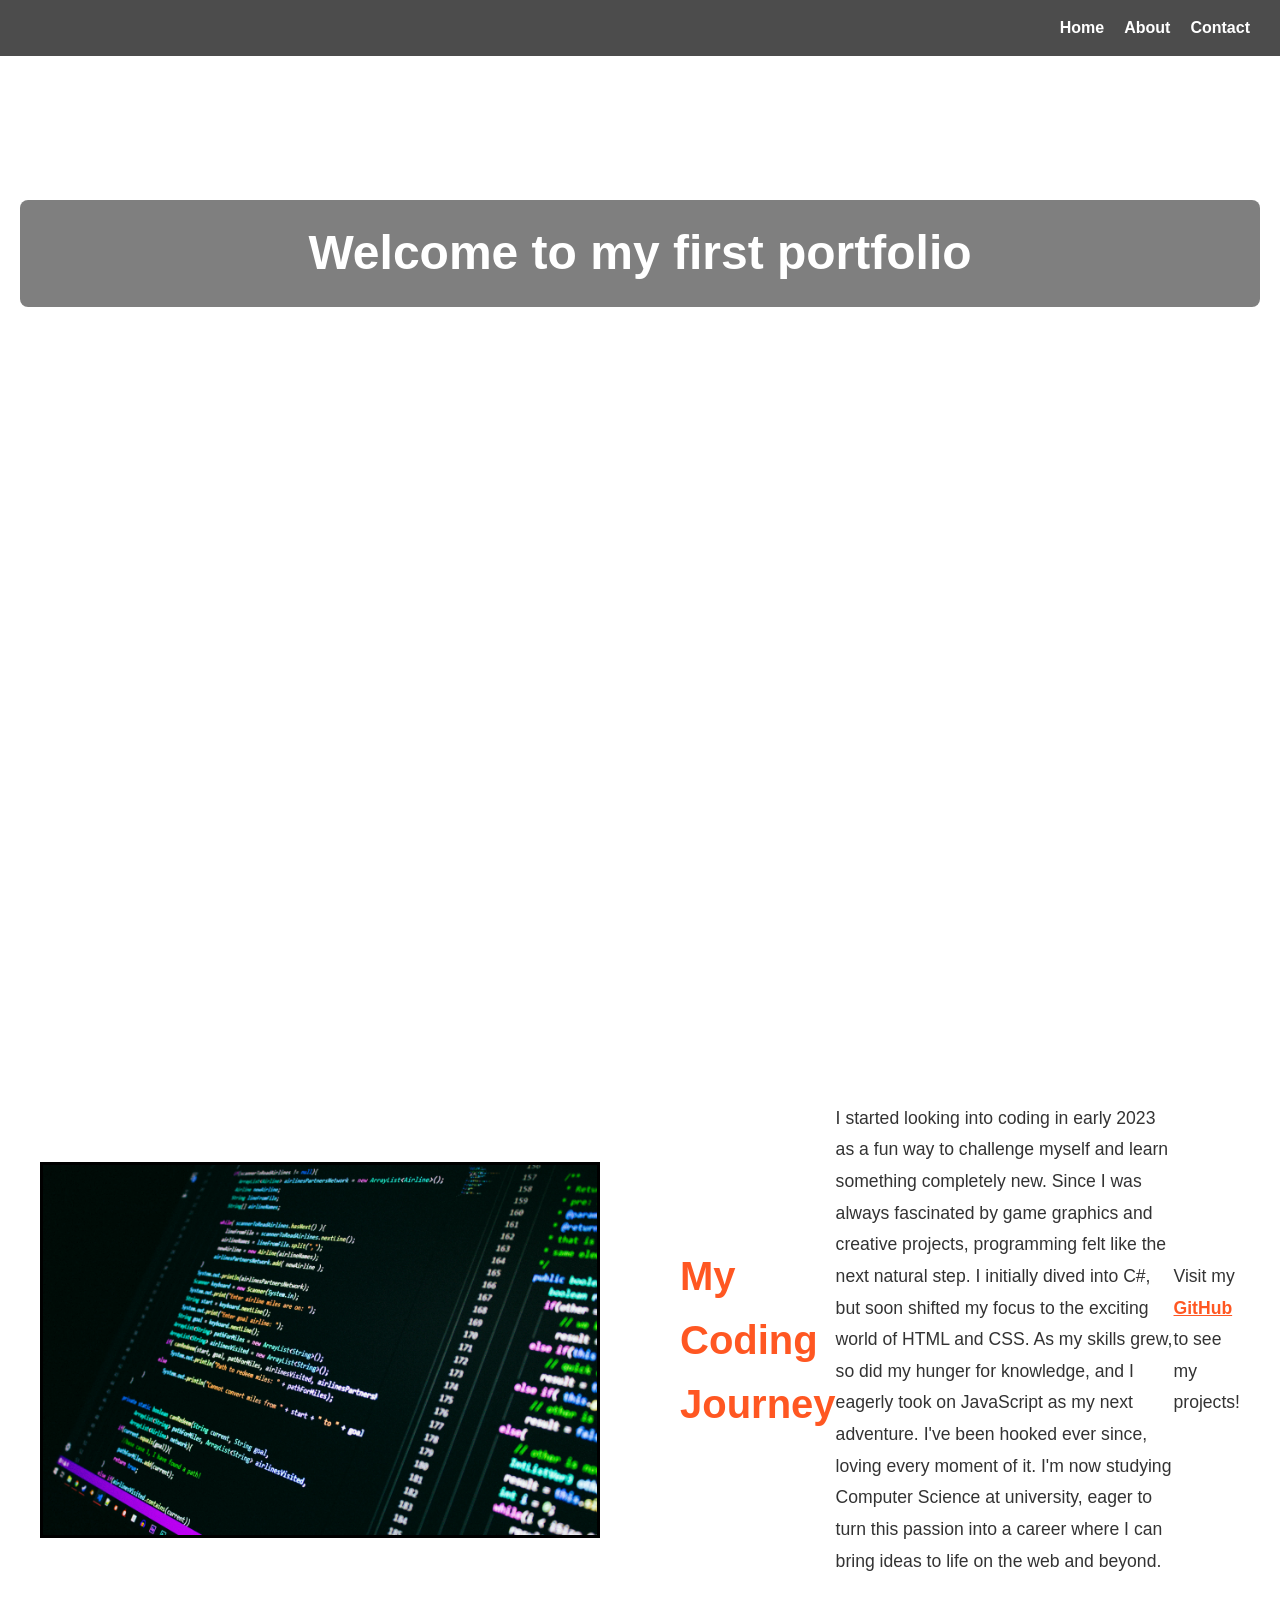
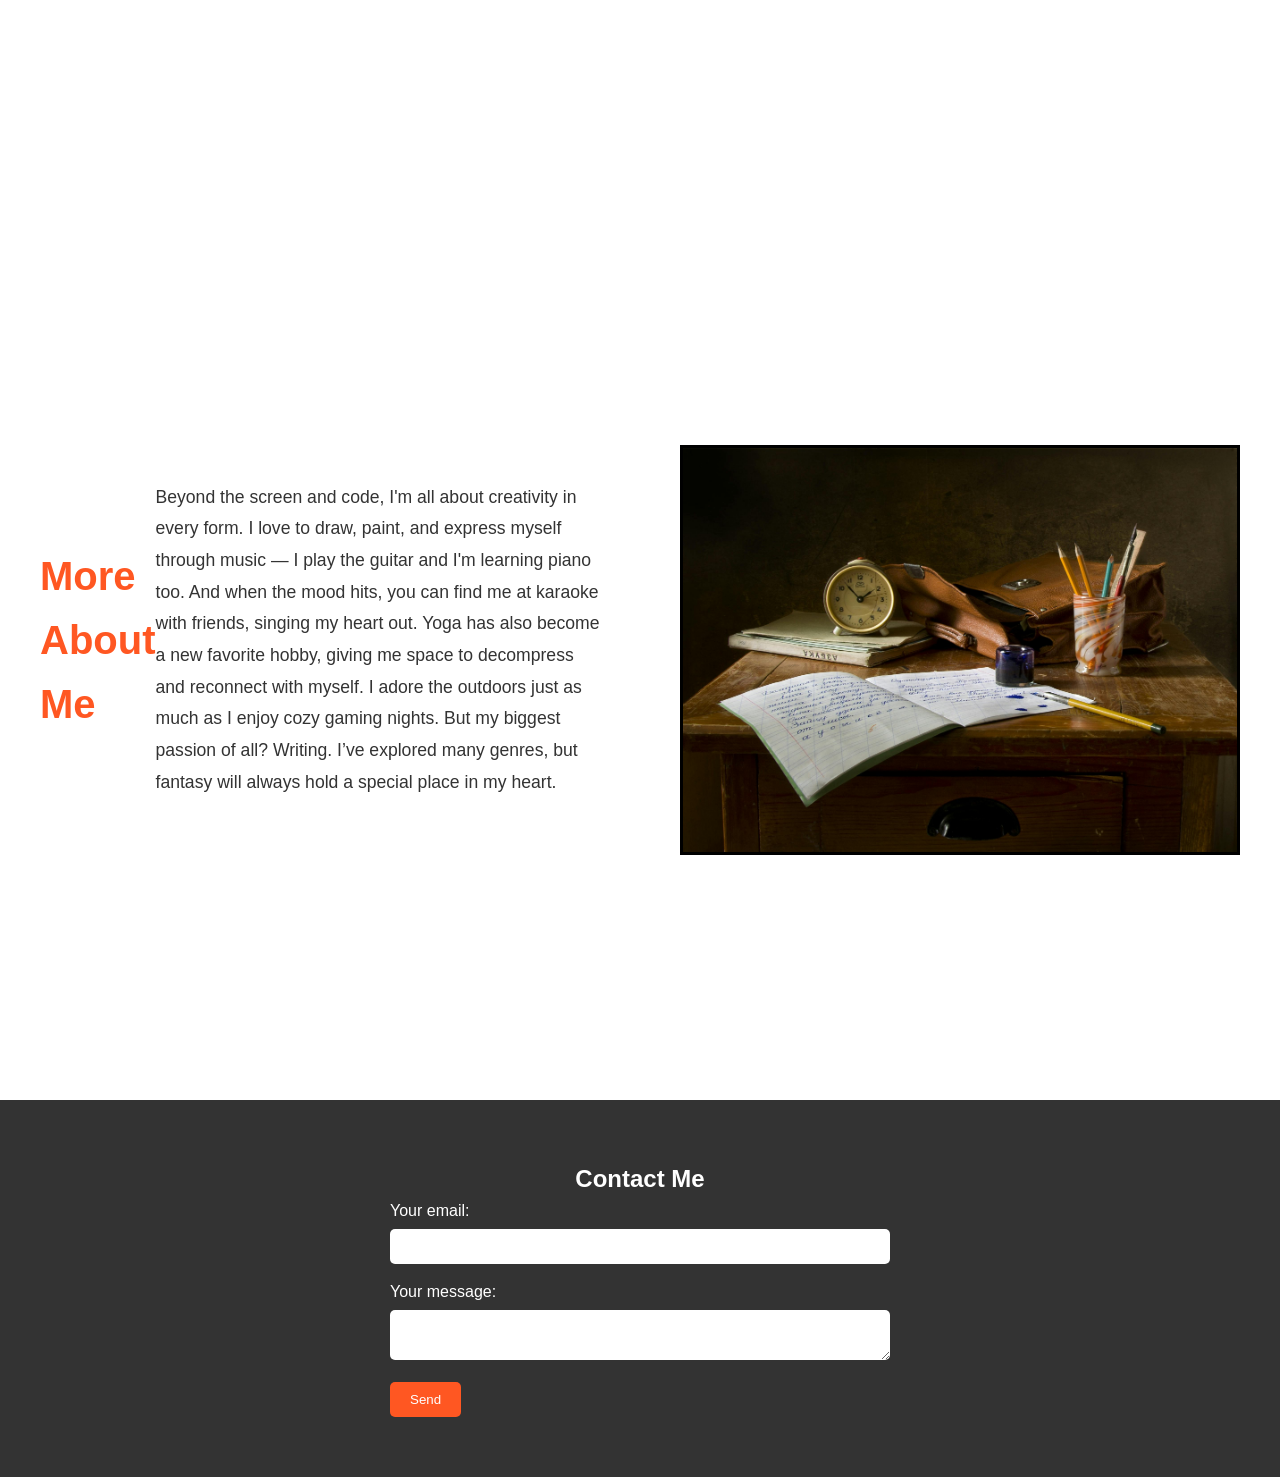
==== index.html @ 9cd6d91a "worked on project" ====
<!DOCTYPE html>
<html lang="en">
<head>
  <meta charset="UTF-8">
  <title>My Portfolio</title>
  <link rel="stylesheet" href="styles.css">
</head>
<body>

  <!-- NAV BAR -->
  <nav>
    <ul>
      <li><a href="#home">Home</a></li>
      <li><a href="#about">About</a></li>
      <li><a href="#contact">Contact</a></li>
    </ul>
  </nav>

  <!-- HERO VIDEO BANNER -->
  <section id="home" class="hero">
    <video autoplay muted loop id="bg-video">
      <source src="Animation/typing.mp4" type="video/mp4">
      Your browser does not support HTML5 video.
    </video>
    <div class="hero-content">
      <h1>Welcome to my first portfolio</h1>
    </div>
  </section>

  <!-- ABOUT CODING SECTION (Grid Style) -->
  <section id="about" class="grid-section">
    <div class="grid-item photo">
      <img src="Img/coding.jpg" alt="Coding Photo">
    </div>
    <div class="grid-item text">
      <h2>My Coding Journey</h2>
      <p>
        I started looking into coding in early 2023 as a fun way to challenge myself and learn something completely new.
        Since I was always fascinated by game graphics and creative projects, programming felt like the next natural step.
        I initially dived into C#, but soon shifted my focus to the exciting world of HTML and CSS. As my skills grew, so did my hunger for knowledge, and I eagerly took on JavaScript as my next adventure.
        I've been hooked ever since, loving every moment of it. I'm now studying Computer Science at university, eager to turn this passion into a career where I can bring ideas to life on the web and beyond.
      </p>
      <p>
        Visit my <a href="https://github.com/yourusername" target="_blank">GitHub</a> to see my projects!
      </p>
    </div>
  </section>

  <!-- ABOUT HOBBIES SECTION (Grid Style Reversed) -->
  <section class="grid-section reverse">
    <div class="grid-item text">
      <h2>More About Me</h2>
      <p>
        Beyond the screen and code, I'm all about creativity in every form.
        I love to draw, paint, and express myself through music — I play the guitar and I'm learning piano too.
        And when the mood hits, you can find me at karaoke with friends, singing my heart out.
        Yoga has also become a new favorite hobby, giving me space to decompress and reconnect with myself.
        I adore the outdoors just as much as I enjoy cozy gaming nights.
        But my biggest passion of all? Writing.
        I’ve explored many genres, but fantasy will always hold a special place in my heart.
      </p>
    </div>
    <div class="grid-item photo">
      <img src="Img/create.jpg" alt="Creative Hobbies Photo">
    </div>
  </section>

  <!-- CONTACT SECTION -->
  <section id="contact">
    <h2>Contact Me</h2>
    <form action="https://formspree.io/f/movdkzdz" method="POST">
      <label>
        Your email:
        <input type="email" name="email" required>
      </label>
      <label>
        Your message:
        <textarea name="message" required></textarea>
      </label>
      <button type="submit">Send</button>
    </form>
  </section>

</body>
</html>
---- styles.css ----
/* Base Reset & Typography */
* {
  margin: 0;
  padding: 0;
  box-sizing: border-box;
  font-family: 'Arial', sans-serif;
}

body {
  color: #333;
  line-height: 1.6;
}

/* Nav */
nav {
  background-color: rgba(0, 0, 0, 0.7);
  padding: 15px 30px;
  position: fixed;
  width: 100%;
  top: 0;
  z-index: 100;
}

nav ul {
  display: flex;
  list-style: none;
  justify-content: flex-end;
}

nav li {
  margin-left: 20px;
}

nav a {
  color: #fff;
  text-decoration: none;
  font-weight: bold;
}

nav a:hover {
  color: #FF5722;
}

/* Hero section with video */
.hero {
  position: relative;
  height: 100vh;
  overflow: hidden;
}

#bg-video {
  position: absolute;
  top: 0;
  left: 0;
  min-width: 100%;
  min-height: 100%;
  object-fit: cover;
  z-index: -1;
}

.hero-content {
  position: relative;
  z-index: 1;
  color: white;
  text-align: center;
  padding: 20px;
  margin-top: 20vh;
}

.hero-content h1 {
  font-size: 3em;
  background-color: rgba(0,0,0,0.5);
  padding: 15px 30px;
  border-radius: 8px;
}

/* Grid Section */
.grid-section {
  display: grid;
  grid-template-columns: 1fr 1fr;
  min-height: 100vh;
}

.grid-section.reverse {
  grid-template-columns: 1fr 1fr;
}

.grid-item {
  display: flex;
  align-items: center;
  justify-content: center;
  padding: 40px;
}

.grid-item.photo img {
  width: 100%;
  height: auto;
  object-fit: cover;
  border: 3px solid #000;
}

.grid-item.text {
  text-align: left;
}

.grid-item.text h2 {
  font-size: 2.5em;
  color: #FF5722;
  margin-bottom: 20px;
}

.grid-item.text p {
  font-size: 1.1em;
  line-height: 1.8;
  margin-bottom: 20px;
}

.grid-item.text a {
  color: #FF5722;
  font-weight: bold;
}

.grid-item.text a:hover {
  text-decoration: underline;
}

/* Contact Section */
#contact {
  padding: 60px 20px;
  background-color: #333;
  color: #fff;
  text-align: center;
}

#contact form {
  display: inline-block;
  text-align: left;
  max-width: 500px;
  width: 100%;
}

#contact label {
  display: block;
  margin-bottom: 15px;
}

#contact input,
#contact textarea {
  width: 100%;
  padding: 10px;
  margin-top: 5px;
  border: none;
  border-radius: 5px;
}

#contact button {
  padding: 10px 20px;
  background-color: #FF5722;
  color: white;
  border: none;
  border-radius: 5px;
  cursor: pointer;
}

#contact button:hover {
  background-color: #e64a19;
}
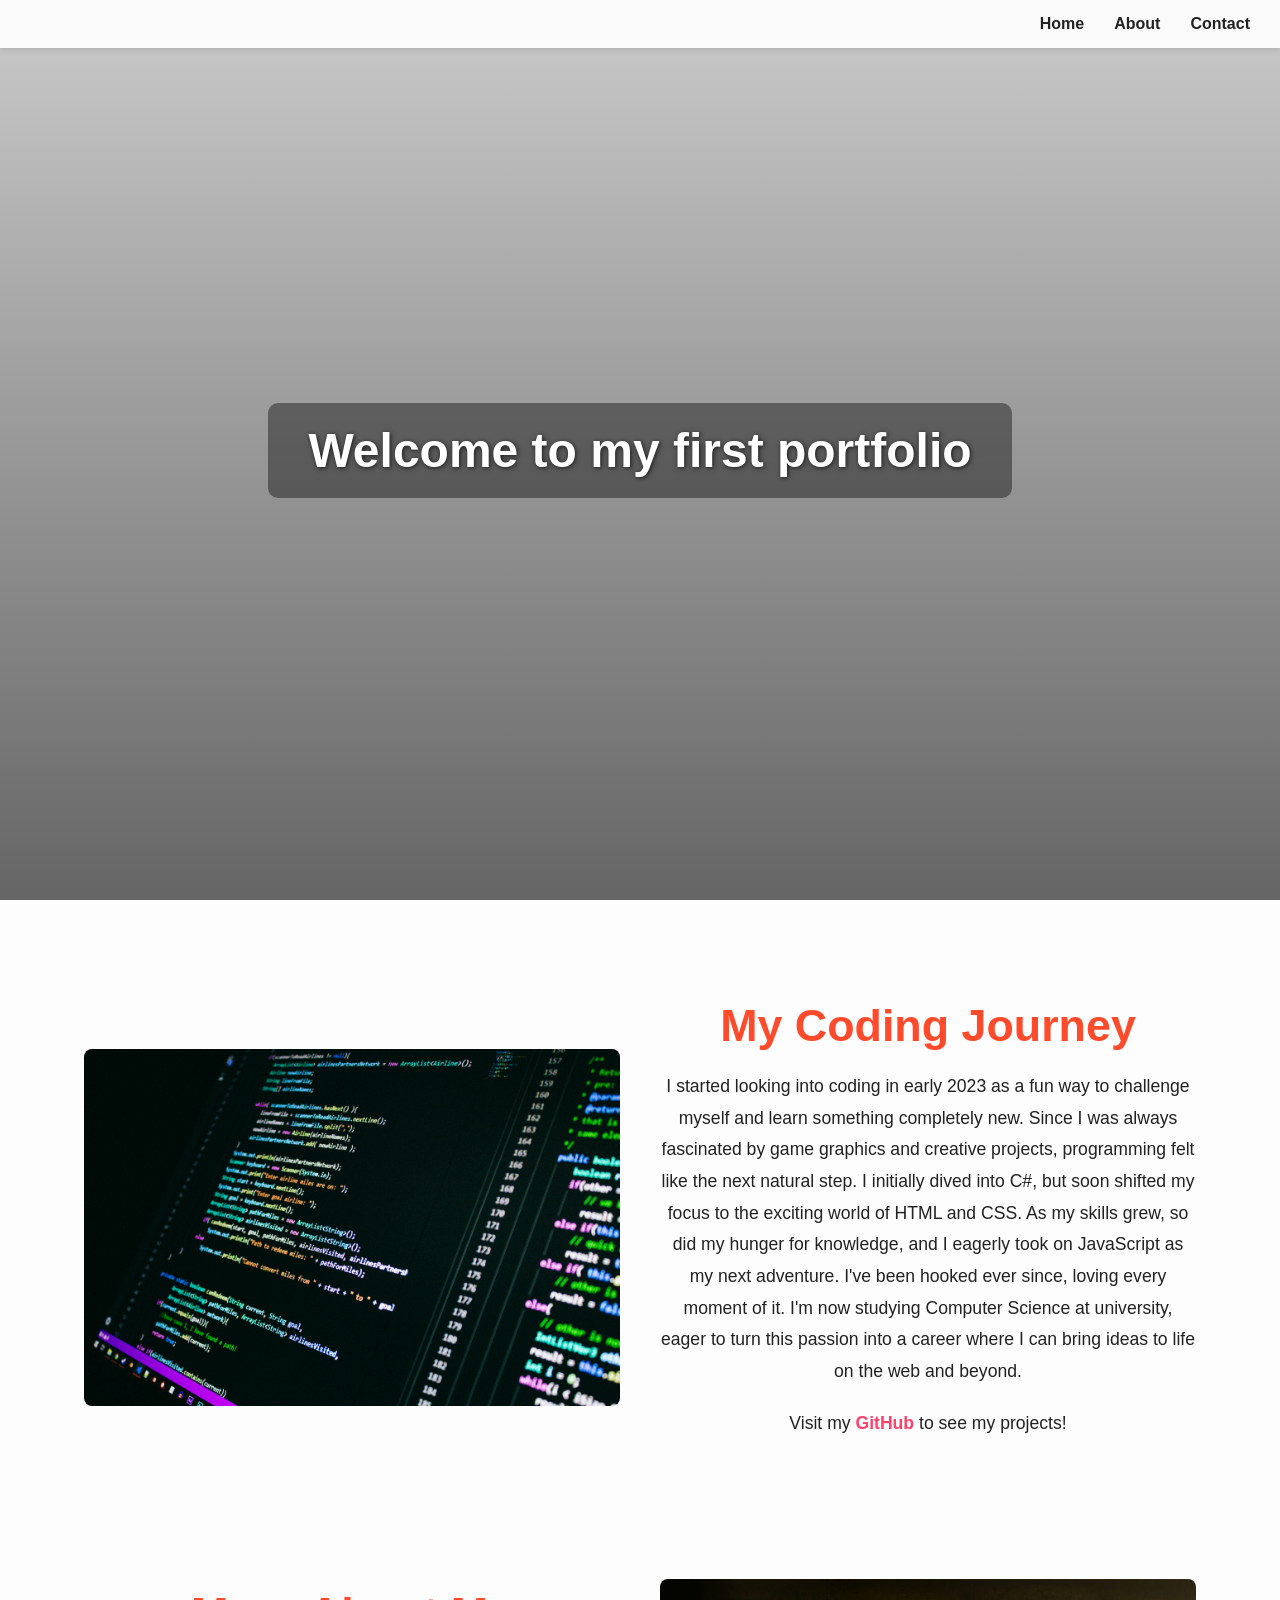
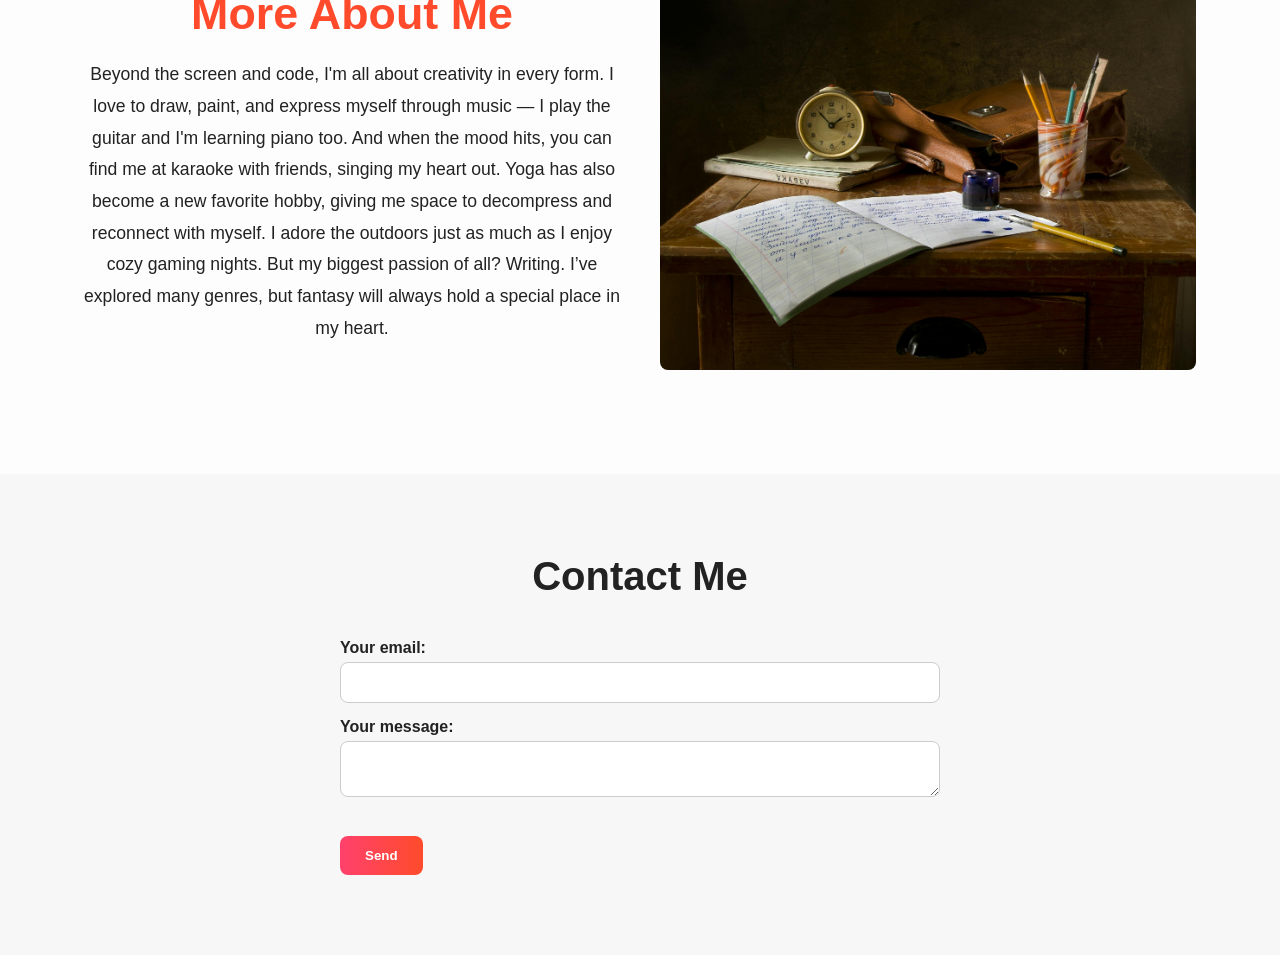
==== commit e5f6572f: "finished the project" ====
--- a/index.html
+++ b/index.html
@@ -1,9 +1,9 @@
 <!DOCTYPE html>
 <html lang="en">
 <head>
-  <meta charset="UTF-8">
+  <meta charset="UTF-8" />
   <title>My Portfolio</title>
-  <link rel="stylesheet" href="styles.css">
+  <link rel="stylesheet" href="styles.css" />
 </head>
 <body>
 
@@ -22,23 +22,26 @@
       <source src="Animation/typing.mp4" type="video/mp4">
       Your browser does not support HTML5 video.
     </video>
+    <div class="overlay"></div>
     <div class="hero-content">
       <h1>Welcome to my first portfolio</h1>
     </div>
   </section>
 
-  <!-- ABOUT CODING SECTION (Grid Style) -->
-  <section id="about" class="grid-section">
-    <div class="grid-item photo">
-      <img src="Img/coding.jpg" alt="Coding Photo">
+  <!-- ABOUT CODING SECTION -->
+  <section id="about" class="two-column">
+    <div class="photo">
+      <img src="Img/coding.jpg" alt="Coding Photo" />
     </div>
-    <div class="grid-item text">
+    <div class="text-centered">
       <h2>My Coding Journey</h2>
       <p>
         I started looking into coding in early 2023 as a fun way to challenge myself and learn something completely new.
         Since I was always fascinated by game graphics and creative projects, programming felt like the next natural step.
-        I initially dived into C#, but soon shifted my focus to the exciting world of HTML and CSS. As my skills grew, so did my hunger for knowledge, and I eagerly took on JavaScript as my next adventure.
-        I've been hooked ever since, loving every moment of it. I'm now studying Computer Science at university, eager to turn this passion into a career where I can bring ideas to life on the web and beyond.
+        I initially dived into C#, but soon shifted my focus to the exciting world of HTML and CSS.
+        As my skills grew, so did my hunger for knowledge, and I eagerly took on JavaScript as my next adventure.
+        I've been hooked ever since, loving every moment of it.
+        I'm now studying Computer Science at university, eager to turn this passion into a career where I can bring ideas to life on the web and beyond.
       </p>
       <p>
         Visit my <a href="https://github.com/yourusername" target="_blank">GitHub</a> to see my projects!
@@ -46,9 +49,12 @@
     </div>
   </section>
 
-  <!-- ABOUT HOBBIES SECTION (Grid Style Reversed) -->
-  <section class="grid-section reverse">
-    <div class="grid-item text">
+  <!-- ABOUT HOBBIES SECTION -->
+  <section class="two-column reverse">
+    <div class="photo">
+      <img src="Img/create.jpg" alt="Creative Hobbies Photo" />
+    </div>
+    <div class="text-centered">
       <h2>More About Me</h2>
       <p>
         Beyond the screen and code, I'm all about creativity in every form.
@@ -60,9 +66,6 @@
         I’ve explored many genres, but fantasy will always hold a special place in my heart.
       </p>
     </div>
-    <div class="grid-item photo">
-      <img src="Img/create.jpg" alt="Creative Hobbies Photo">
-    </div>
   </section>
 
   <!-- CONTACT SECTION -->
@@ -71,7 +74,7 @@
     <form action="https://formspree.io/f/movdkzdz" method="POST">
       <label>
         Your email:
-        <input type="email" name="email" required>
+        <input type="email" name="email" required />
       </label>
       <label>
         Your message:
--- a/styles.css
+++ b/styles.css
@@ -1,47 +1,65 @@
-/* Base Reset & Typography */
 * {
   margin: 0;
   padding: 0;
   box-sizing: border-box;
-  font-family: 'Arial', sans-serif;
+  font-family: 'Verdana', Geneva, Tahoma, sans-serif;
 }
 
 body {
-  color: #333;
-  line-height: 1.6;
+  background-color: #fdfdfd;
+  color: #222;
 }
 
 /* Nav */
 nav {
-  background-color: rgba(0, 0, 0, 0.7);
+  background-color: rgba(255, 255, 255, 0.9);
   padding: 15px 30px;
   position: fixed;
-  width: 100%;
   top: 0;
+  width: 100%;
   z-index: 100;
+  box-shadow: 0 2px 5px rgba(0, 0, 0, 0.1);
 }
 
 nav ul {
   display: flex;
+  justify-content: flex-end;
   list-style: none;
-  justify-content: flex-end;
-}
-
-nav li {
-  margin-left: 20px;
-}
-
-nav a {
-  color: #fff;
+}
+
+nav ul li {
+  margin-left: 30px;
+}
+
+nav ul li a {
+  color: #222;
   text-decoration: none;
   font-weight: bold;
-}
-
-nav a:hover {
-  color: #FF5722;
-}
-
-/* Hero section with video */
+  position: relative;
+  transition: color 0.3s ease;
+}
+
+nav ul li a::after {
+  content: '';
+  display: block;
+  height: 2px;
+  width: 0%;
+  background-color: #FF416C;
+  transition: width 0.3s ease;
+  position: absolute;
+  bottom: -5px;
+  left: 0;
+}
+
+nav ul li a:hover {
+  color: #FF416C;
+}
+
+nav ul li a:hover::after {
+  width: 100%;
+}
+
+/* Hero Video Banner */
 .hero {
   position: relative;
   height: 100vh;
@@ -52,116 +70,164 @@
   position: absolute;
   top: 0;
   left: 0;
-  min-width: 100%;
-  min-height: 100%;
+  width: 100%;
+  height: 100%;
   object-fit: cover;
   z-index: -1;
-}
+  filter: grayscale(100%) brightness(0.8);
+}
+
 
 .hero-content {
   position: relative;
-  z-index: 1;
-  color: white;
+  height: 100%;
+  display: flex;
+  justify-content: center;
+  align-items: center;
   text-align: center;
+}
+
+.hero-content h1 {
+  font-size: 3rem;
+  padding: 20px 40px;
+  background-color: rgba(0, 0, 0, 0.4); /* Semi-transparent black background */
+  color: #ffffff;
+  border-radius: 10px;
+  text-shadow: 1px 1px 5px rgba(0, 0, 0, 0.7);
+  animation: fadeIn 1s ease-in-out;
+}
+
+.hero .overlay {
+  position: absolute;
+  top: 0;
+  left: 0;
+  height: 100%;
+  width: 100%;
+  background: linear-gradient(to bottom, rgba(0, 0, 0, 0.2), rgba(0, 0, 0, 0.6));
+  z-index: -1;
+}
+
+@keyframes fadeIn {
+  from { opacity: 0; transform: translateY(-10px); }
+  to { opacity: 1; transform: translateY(0); }
+}
+
+/* Two-column layout */
+.two-column {
+  display: flex;
+  flex-wrap: wrap;
+  align-items: center;
+  margin: 80px 0;
+  padding: 0 5%;
+}
+
+.two-column .photo,
+.two-column .text-centered {
+  flex: 1 1 50%;
   padding: 20px;
-  margin-top: 20vh;
-}
-
-.hero-content h1 {
-  font-size: 3em;
-  background-color: rgba(0,0,0,0.5);
-  padding: 15px 30px;
+}
+
+.two-column .photo img {
+  width: 100%;
+  height: auto;
   border-radius: 8px;
-}
-
-/* Grid Section */
-.grid-section {
-  display: grid;
-  grid-template-columns: 1fr 1fr;
-  min-height: 100vh;
-}
-
-.grid-section.reverse {
-  grid-template-columns: 1fr 1fr;
-}
-
-.grid-item {
-  display: flex;
-  align-items: center;
-  justify-content: center;
-  padding: 40px;
-}
-
-.grid-item.photo img {
-  width: 100%;
-  height: auto;
-  object-fit: cover;
-  border: 3px solid #000;
-}
-
-.grid-item.text {
-  text-align: left;
-}
-
-.grid-item.text h2 {
-  font-size: 2.5em;
-  color: #FF5722;
+  transition: transform 0.4s ease, box-shadow 0.4s ease;
+}
+
+.two-column .photo img:hover {
+  transform: scale(1.05);
+  box-shadow: 0 10px 25px rgba(0,0,0,0.15);
+}
+
+.two-column .text-centered {
+  text-align: center;
+}
+
+.two-column .text-centered h2 {
+  font-size: 2.8rem;
+  color: #FF4B2B;
   margin-bottom: 20px;
 }
 
-.grid-item.text p {
-  font-size: 1.1em;
+.two-column .text-centered p {
+  font-size: 1.1rem;
   line-height: 1.8;
-  margin-bottom: 20px;
-}
-
-.grid-item.text a {
-  color: #FF5722;
-  font-weight: bold;
-}
-
-.grid-item.text a:hover {
+  max-width: 600px;
+  margin: 0 auto 20px;
+  color: #222;
+}
+
+.two-column .text-centered a {
+  color: #FF416C;
+  font-weight: bold;
+  text-decoration: none;
+  transition: color 0.3s ease;
+}
+
+.two-column .text-centered a:hover {
+  color: #FF4B2B;
   text-decoration: underline;
+}
+
+/* Reversed order */
+.two-column.reverse {
+  flex-direction: row-reverse;
 }
 
 /* Contact Section */
 #contact {
-  padding: 60px 20px;
-  background-color: #333;
-  color: #fff;
+  background-color: #f7f7f7;
+  padding: 80px 20px;
   text-align: center;
 }
 
+#contact h2 {
+  margin-bottom: 40px;
+  font-size: 2.5rem;
+  color: #222;
+}
+
 #contact form {
-  display: inline-block;
+  max-width: 600px;
+  margin: 0 auto;
   text-align: left;
-  max-width: 500px;
-  width: 100%;
 }
 
 #contact label {
   display: block;
   margin-bottom: 15px;
+  font-weight: bold;
 }
 
 #contact input,
 #contact textarea {
   width: 100%;
-  padding: 10px;
+  padding: 12px;
   margin-top: 5px;
+  border: 1px solid #ccc;
+  border-radius: 8px;
+  transition: box-shadow 0.3s ease, border 0.3s ease;
+}
+
+#contact input:focus,
+#contact textarea:focus {
+  box-shadow: 0 0 5px #FF4B2B;
+  border-color: #FF4B2B;
+}
+
+#contact button {
+  padding: 12px 25px;
   border: none;
-  border-radius: 5px;
-}
-
-#contact button {
-  padding: 10px 20px;
-  background-color: #FF5722;
+  background: linear-gradient(to right, #FF416C, #FF4B2B);
   color: white;
-  border: none;
-  border-radius: 5px;
   cursor: pointer;
+  border-radius: 8px;
+  margin-top: 20px;
+  font-weight: bold;
+  transition: transform 0.3s ease, box-shadow 0.3s ease;
 }
 
 #contact button:hover {
-  background-color: #e64a19;
-}
+  transform: scale(1.05);
+  box-shadow: 0 5px 15px rgba(0,0,0,0.2);
+}
